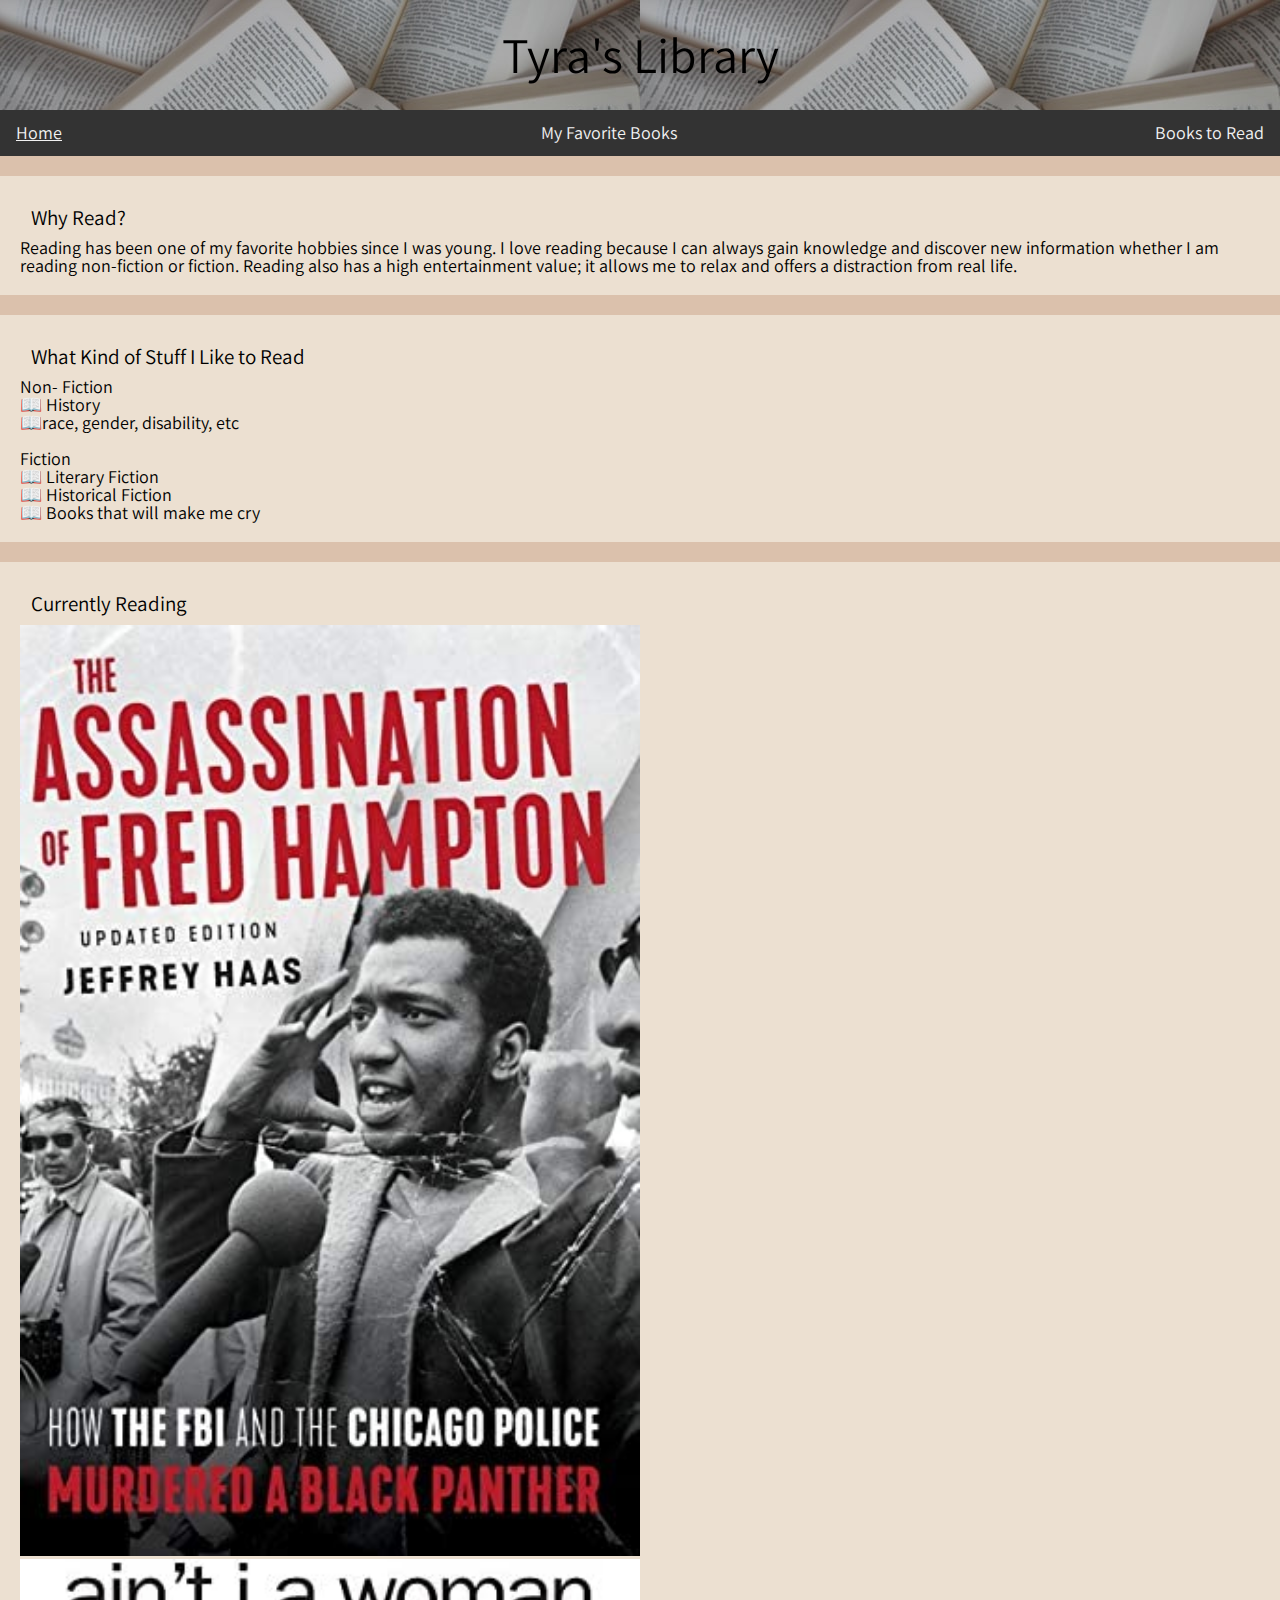
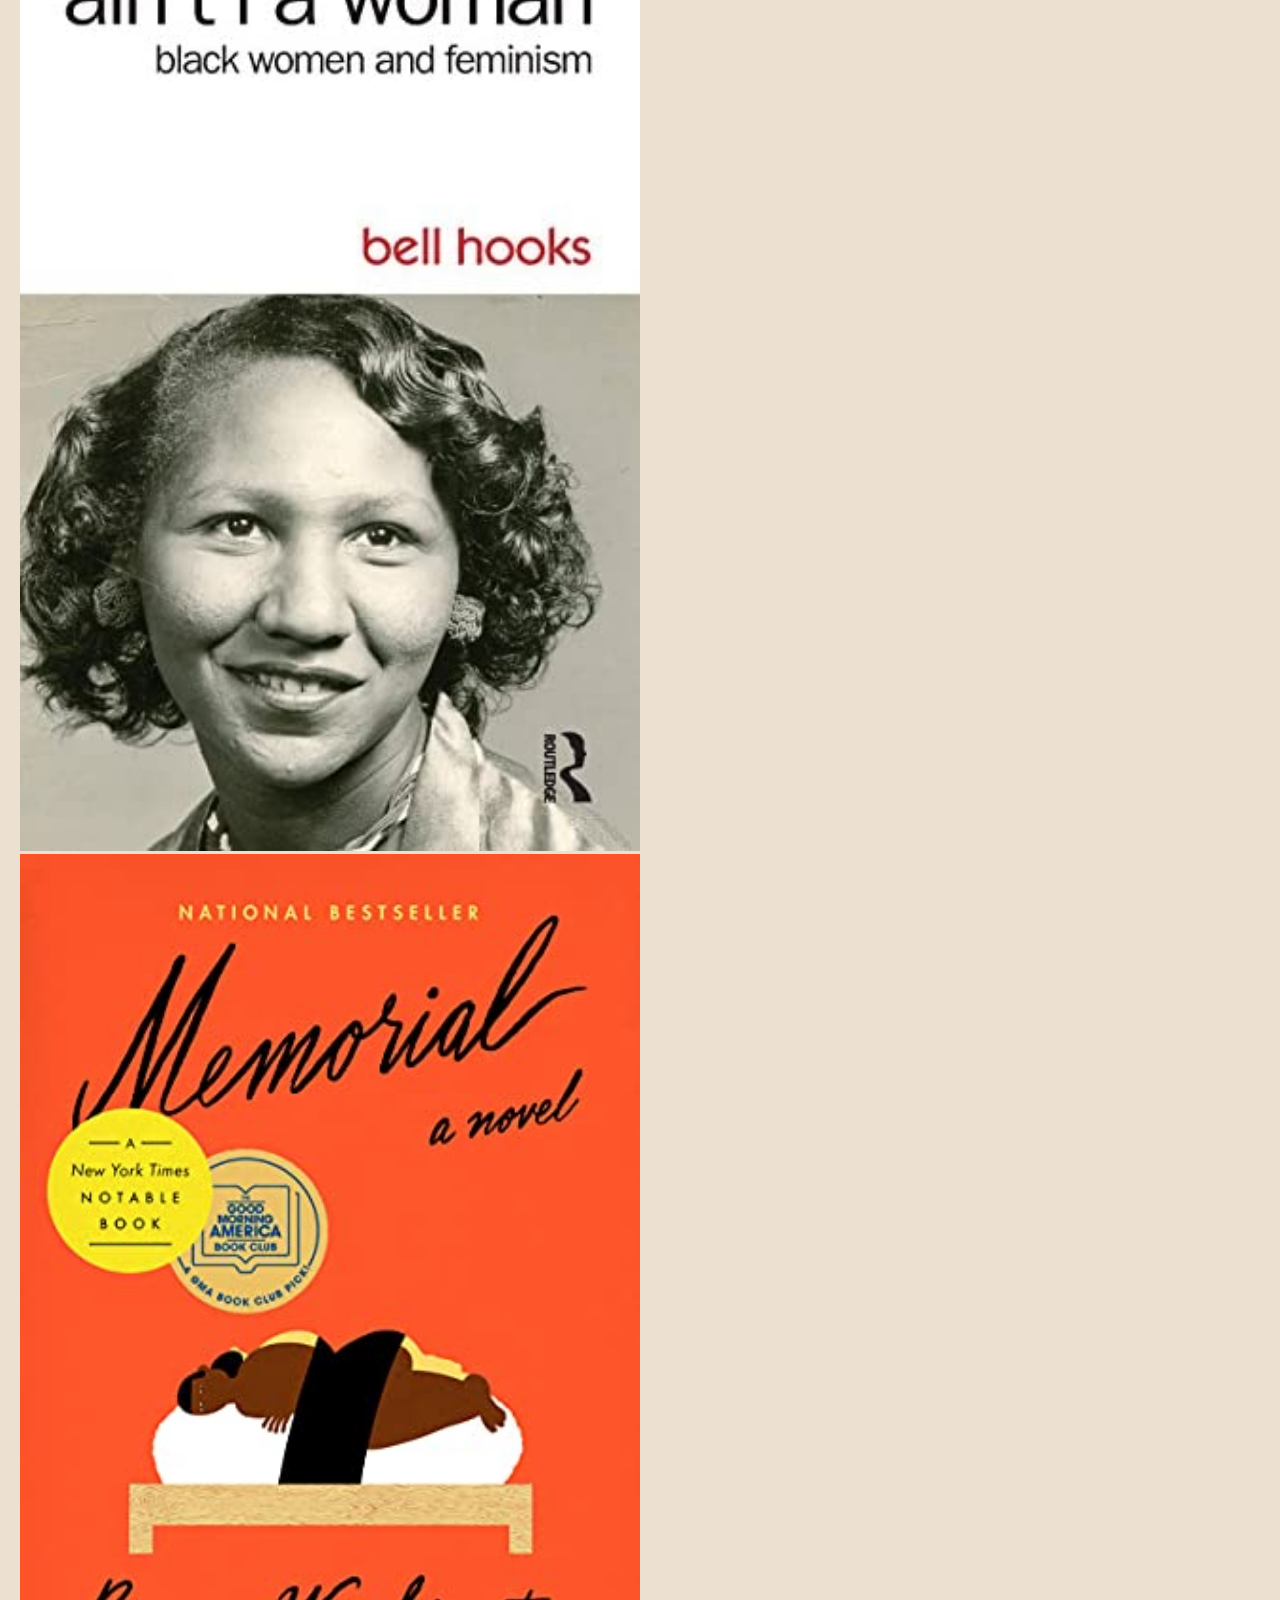
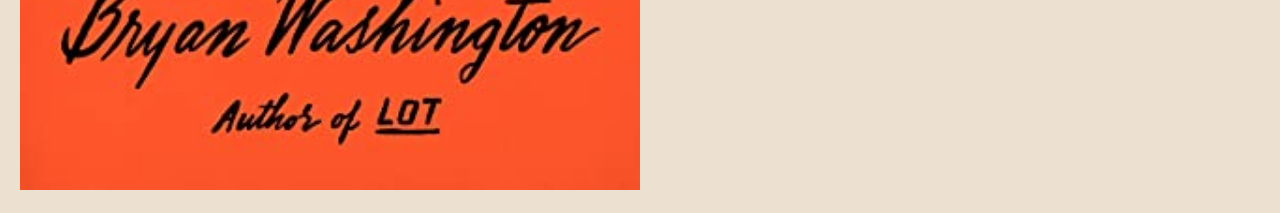
==== index.html @ 15cc537c "Add files via upload" ====
<!DOCTYPE html>
<html lang="en">
<head>
    <meta charset="UTF-8">
    <meta http-equiv="X-UA-Compatible" content="IE=edge">
    <meta name="viewport" content="width=device-width, initial-scale=1.0">
    <link rel="icon" type="image/png" href="images/book_icon.png"/>
    <link rel="stylesheet" href="css/html5reset.css">
    <link href='https://fonts.googleapis.com/css?family=Assistant' rel='stylesheet'>
    <link rel="stylesheet" href="css/style.css">

    <title>Tyra Briscoe Final Project</title>
</head>

<body>
    <a class = "skip" href="#skip">Skip to Main Content</a>
    <div class="header">
        <h1>Tyra's Library</h1>
    </div>
    
    <div class="topnav">
        <a href="index.html" class="active_page">Home </a>
        <a href = "fave_books.html"> My Favorite Books </a>
        <a href = "to_be_read.html"> Books to Read </a>
    </div>


    <main class="books" id = "skip">
    <div class = "home_container">

        <div class="card">
            <h2>Why Read?</h2>
            <p>Reading has been one of my favorite hobbies since I was young. I love reading because I can always gain knowledge and discover new information whether I am reading non-fiction or fiction. Reading also has a high entertainment value; it allows me to relax and offers a distraction from real life.</p>
        </div>

        <div class="card">
            <h2> What Kind of Stuff I Like to Read</h2>
            <div>
                <h3> Non- Fiction </h3>
                <ul>
                <li> History</li>
                <li>race, gender, disability, etc</li>
                </ul>
                <br>
                <h3> Fiction </h3>
                <ul>
                <li> Literary Fiction</li>
                <li> Historical Fiction</li>
                <li> Books that will make me cry</li>
                </ul>
            </div>
        </div>

        <div class="card">
            <h2> Currently Reading</h2>
            <div class="bookcontainer">
                <img src="images/assassination_fred_hampton_cover.jpg" alt="book1" class="current_reads_img"/>
                <div class="overlay">
                <div class="booktext">The Assassination of Fred Hampton by Jeffery Haas</div>
                </div>
            </div>

            <div class="bookcontainer">
                <img src="images/aint_i_a_woman_cover.jpg" alt="book1" class="current_reads_img"/>
                <div class="overlay">
                <div class="booktext">Ain't I a Woman by bell hooks</div>
                </div>
            </div>

            <div class="bookcontainer">
                <img src="images/memorial_cover.jpeg" alt="book1" class="current_reads_img"/>
                <div class="overlay">
                <div class="booktext">Memorial by Bryan Washington</div>
                </div>
            </div>
        </div>
    </div>
      </main>

      <!-- <div class="footer">
        <h2>Footer</h2>
      </div> -->
</body>
</html>
---- css/style.css ----
/* styling for all pages */
/* header */

header{
    display: flex;
    flex-direction: column;
    align-items: center;
}

.header {
    padding: 30px;
    text-align: center;
    background-image: url(../images/lightmodeheader.jpg);
  }

  .header h1 {
    font-size: 50px;
  }  
/* nav bar */
.topnav {
    display:flex;
    flex-direction: column;
    overflow: hidden;
    background-color: #333;
  }
.topnav a {
    display: block;
    color: #f2f2f2;
    text-align: center;
    padding: 14px 16px;
    text-decoration: none;
  }
  /* change nav bar color on hover */
.topnav a:hover {
    background-color: #ddd;
    color: black;
    text-decoration: underline;
  }

/* highlights current page -  i want to add a book emoji before the name of the page but idk how */
.topnav a.active_page:link, a.active_page:visited{
    /* content:'\1F4D6';  */
    text-decoration:underline;

}

body{
    background-color: #dbc1ac;
	font-family: 'Assistant';
    font-size: 18px;
}

body h2{
    font-size: 21px;
}
/* book bullet points */
ul{
    list-style: "\1F4D6";
    list-style-position: inside;
}


/* Footer */
/* .footer {
    padding: 20px;
    text-align: center;
    background-image: url(../images/lightmodeheader.jpg);
    margin-top: 20px;
  } */
  
/* skip to content */
a.skip{
background: white;
left: 0;
padding: 6px;
position: absolute;
top: -40px;
-webkit-transition: top 1s ease-out;
transition: top 1s ease-out;
z-index: 1;
}

a.skip:focus{
top:20px;
color: black;
text-decoration-style: solid;
}

*:focus{
border: 2px solid tan;
}


h2{
    width:100%;
    margin: auto;
    padding: 11px;
}


/* home page */

.home_container{
    display: flex;
    flex-flow: row wrap;
    justify-content: center; 
}
/* cards */
.card {
    background-color: #ece0d1;
    padding: 20px;
    margin-top: 20px;
    flex-basis: 100%;
  }

/* currently reading overlay */
.bookcontainer {
position: relative;
width: 50%;
}

.current_reads_img {
display: inline block;
width: 100%;
height: auto;
}

.overlay {
position: absolute;
top: 0;
bottom: 0;
left: 0;
right: 0;
height: 100%;
width: 100%;
opacity: 0;
transition: .5s ease;
background-color: #8d8079;
}

.bookcontainer:hover .overlay {
opacity: 1;
}

.booktext {
color: white;
font-size: 20px;
position: absolute;
top: 50%;
left: 50%;
transform: translate(-50%, -50%);
-ms-transform: translate(-50%, -50%);}

/* fave books - flex */
    
.flex_container{
    display: flex;
    flex-direction: row;
    flex-wrap:wrap;
    justify-items: center;
    align-content: center;
}

.flex_img img{
    margin: 10px;
    width: 218px;
    height: auto;
    flex-wrap: wrap;
    align-content: center;
}
     
/* grid- tbr page */
.gallery{ 
    display: grid;
    width: 90%;
    grid-template-columns: 90%;
    row-gap: 11px;
    padding-top: 11px;
    justify-content: space-evenly;
    align-items: center;
}

.gallery > div{
    /* width: 280px;
    height: 100px;
    background-color: #E5C19A; */
    border: 10px ridge #A15C3D;
}

.gallery > div > img{
    width: 85%;
    margin: auto;
    display: block;
}

.gallery > div > p{
    text-align: center;
}

/* media query tablet view */
@media screen and (min-width: 500px){
    .gallery {
        display: grid;
        grid-template-columns: 45% 45%;
    }

    nav{
        width: 100%;
    }
    .topnav{
        display: flex;
        flex-direction: row;
        justify-content: space-between;
    }

    .flex_image{
        flex-basis: 200px;
    }


    /* .flex_container img{
        display: flex;
        flex-wrap: wrap;
        flex-direction: row;
        justify-content: center; 
    } */
    /* .nonfiction {
        flex-basis: 200px;

    } */
}


/* media query larger screen view */

@media screen and (min-width: 750px){
    .gallery{
       grid-template-columns: 32% 32% 32%;
    }
    header {
        flex-flow: row;
        justify-content: space-between;
    }    

    .rightcolumn {   
        width: 100%;
        padding: 0;
      }
}
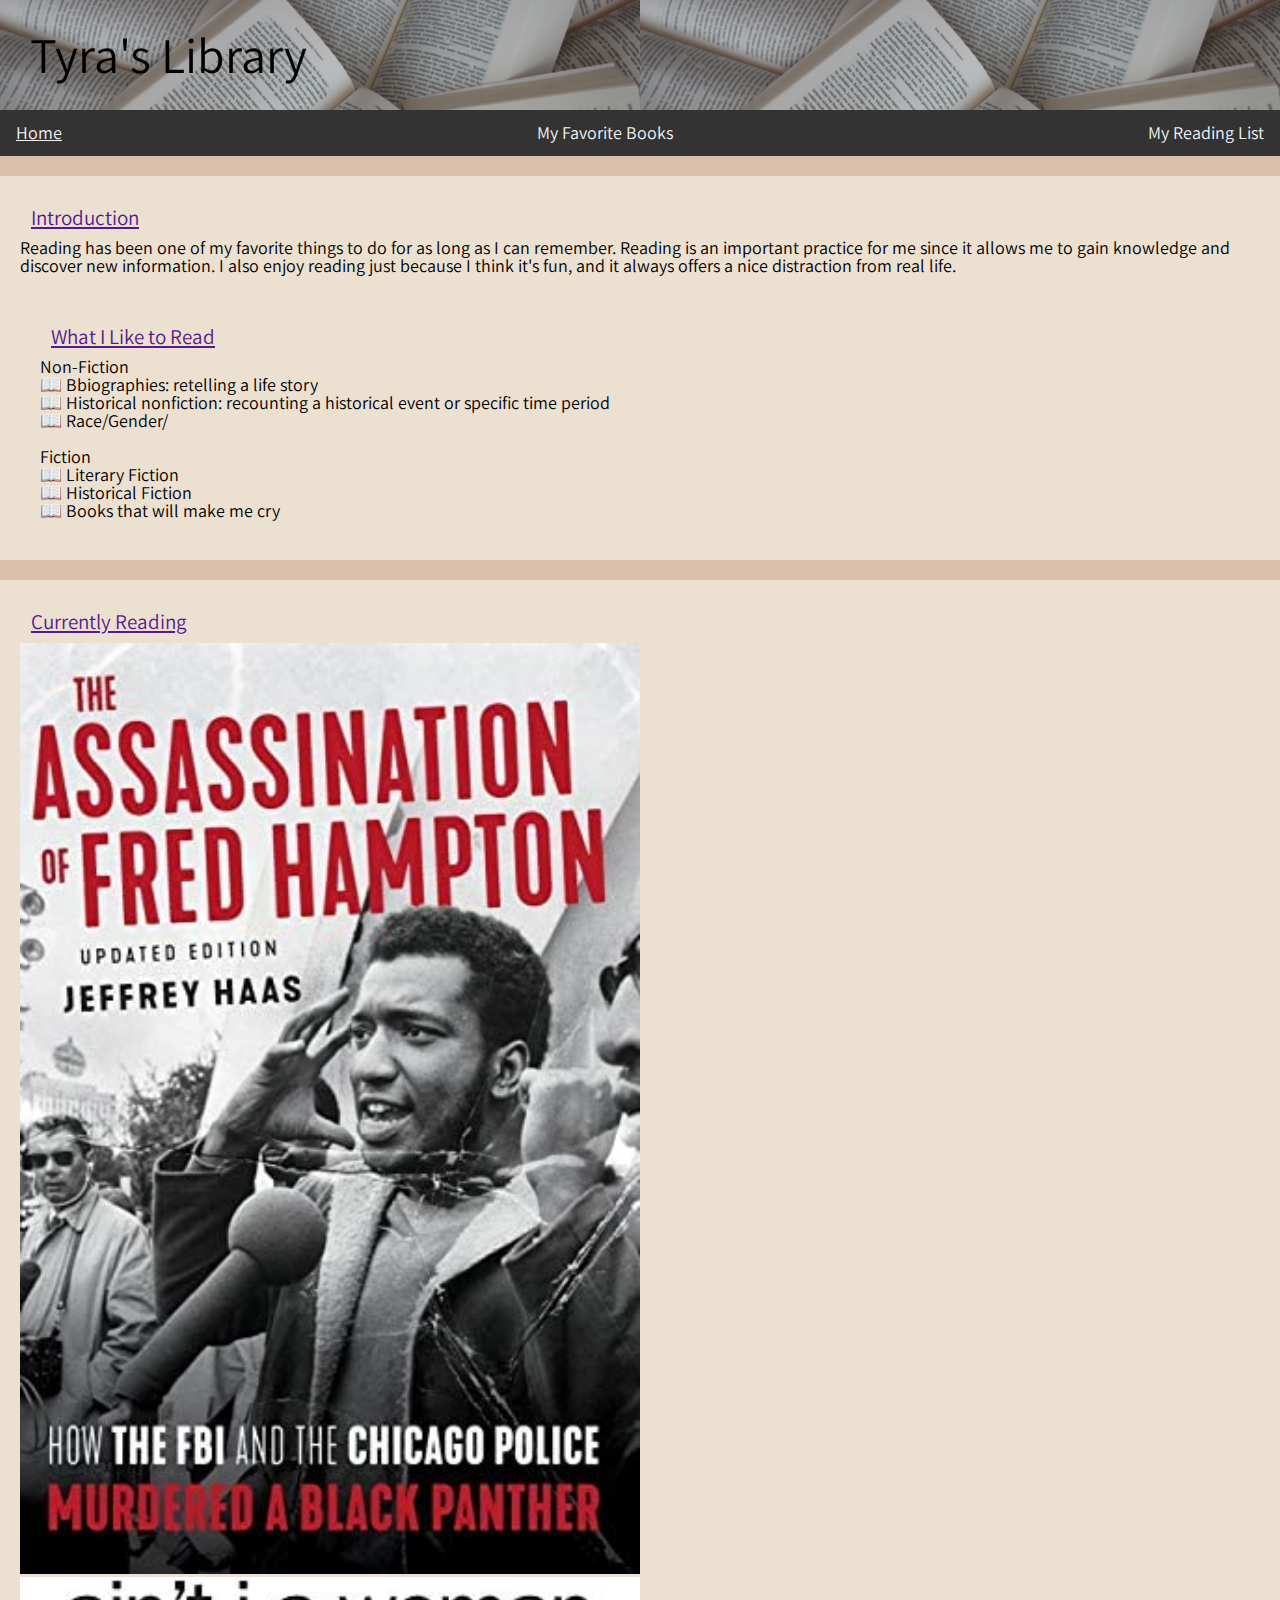
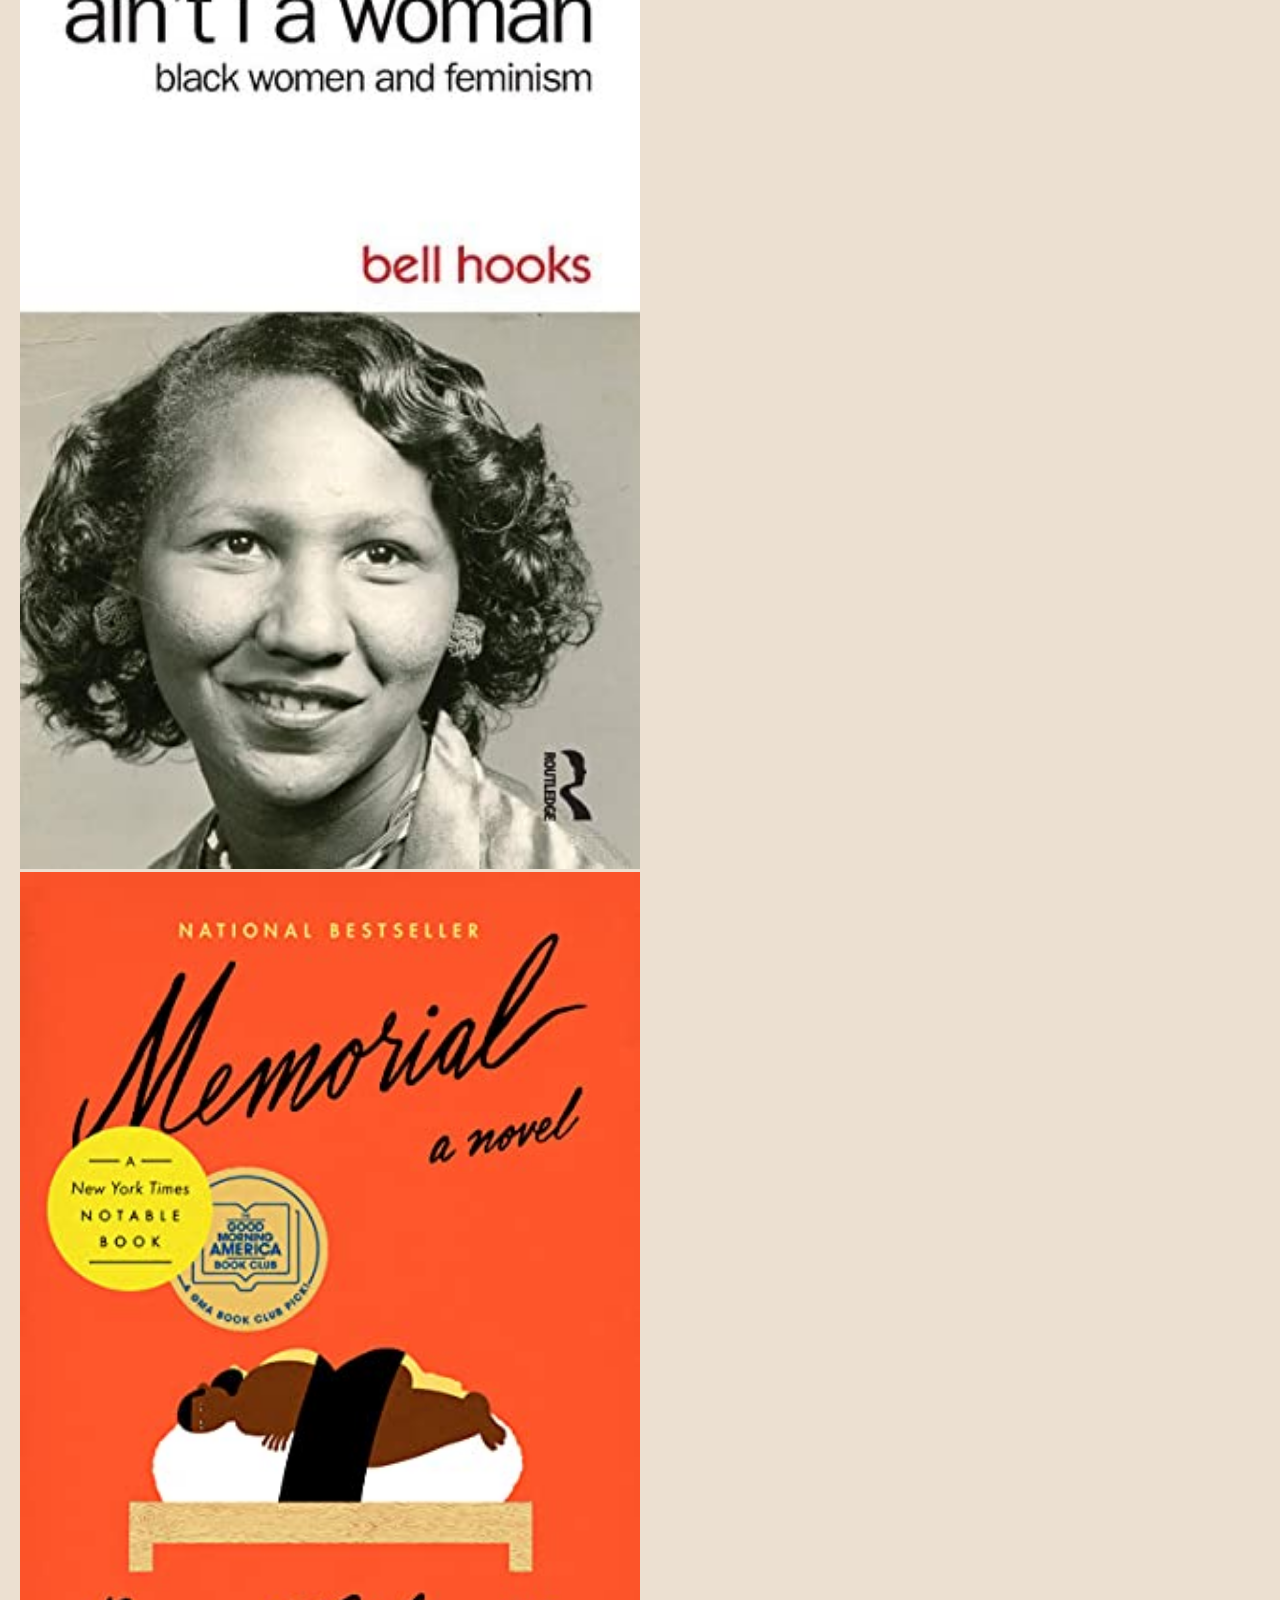
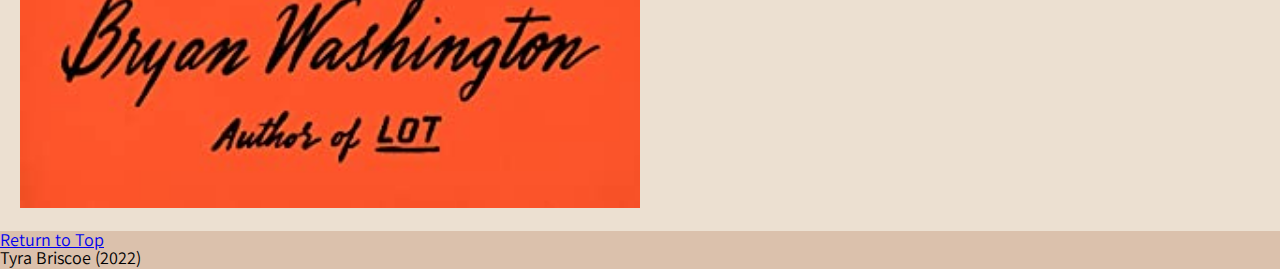
==== commit e0a84f2d: "Add files via upload" ====
--- a/index.html
+++ b/index.html
@@ -4,9 +4,10 @@
     <meta charset="UTF-8">
     <meta http-equiv="X-UA-Compatible" content="IE=edge">
     <meta name="viewport" content="width=device-width, initial-scale=1.0">
-    <link rel="icon" type="image/png" href="images/book_icon.png"/>
+    <link rel="icon" type="image/png" href="images/book_icon.png">
     <link rel="stylesheet" href="css/html5reset.css">
     <link href='https://fonts.googleapis.com/css?family=Assistant' rel='stylesheet'>
+    <link href='https://fonts.googleapis.com/css?family=Courier Prime' rel='stylesheet'>
     <link rel="stylesheet" href="css/style.css">
 
     <title>Tyra Briscoe Final Project</title>
@@ -14,61 +15,74 @@
 
 <body>
     <a class = "skip" href="#skip">Skip to Main Content</a>
-    <div class="header">
-        <h1>Tyra's Library</h1>
-    </div>
+    <header class="header">
+            <h1 id = "typewriter">Tyra's Library</h1>
+        </header>
+    <nav>
+        <div class="topnav">
+            <a href="index.html" class="active_page">Home </a>
+            <a href = "fave_books.html"> My Favorite Books </a>
+            <a href = "to_be_read.html"> My Reading List </a>
+        </div>
+    </nav>
+    <main class="books" id = "skip">
+
     
-    <div class="topnav">
-        <a href="index.html" class="active_page">Home </a>
-        <a href = "fave_books.html"> My Favorite Books </a>
-        <a href = "to_be_read.html"> Books to Read </a>
-    </div>
+    <div class = "home_container">
+
+        <div class="card whyread">
 
 
-    <main class="books" id = "skip">
-    <div class = "home_container">
+            <h2>
+                <a href="" tabindex = "0">Introduction</a>
+            </h2>
+            <p> Reading has been one of my favorite things to do for as long as I can remember. Reading is an important practice for me since it allows me to gain knowledge and discover new information. I also enjoy reading just because I think it's fun, and it always offers a nice distraction from real life.</p>
+        
 
-        <div class="card">
-            <h2>Why Read?</h2>
-            <p>Reading has been one of my favorite hobbies since I was young. I love reading because I can always gain knowledge and discover new information whether I am reading non-fiction or fiction. Reading also has a high entertainment value; it allows me to relax and offers a distraction from real life.</p>
-        </div>
-
-        <div class="card">
-            <h2> What Kind of Stuff I Like to Read</h2>
-            <div>
-                <h3> Non- Fiction </h3>
-                <ul>
-                <li> History</li>
-                <li>race, gender, disability, etc</li>
-                </ul>
-                <br>
-                <h3> Fiction </h3>
-                <ul>
-                <li> Literary Fiction</li>
-                <li> Historical Fiction</li>
-                <li> Books that will make me cry</li>
-                </ul>
+            <div class="card like_to_read">
+                <h2> 
+                    <a href="" tabindex = "0">What I Like to Read</a>
+                </h2>
+                <div>
+                    <h3> Non-Fiction </h3>
+                    <ul>
+                        <li> Bbiographies: retelling a life story </li>
+                        <li> Historical nonfiction: recounting a historical event or specific time period</li>
+                        <li> Race/Gender/ </li>
+                    </ul>
+                    <br>
+                    <h3> Fiction </h3>
+                    <ul>
+                    <li> Literary Fiction</li>
+                    <li> Historical Fiction</li>
+                    <li> Books that will make me cry</li>
+                    </ul>
+                </div>
             </div>
         </div>
 
-        <div class="card">
-            <h2> Currently Reading</h2>
+        
+
+        <div class="card current_read">
+            <h2>
+            <a href="" tabindex = "0">Currently Reading</a>
+            </h2>
             <div class="bookcontainer">
-                <img src="images/assassination_fred_hampton_cover.jpg" alt="book1" class="current_reads_img"/>
+                <img src="images/assassination_fred_hampton_cover.jpg" tabindex = "0" alt="The Assassination of Fred Hampton How the FBI and the Chicago Police Murdered a Black Panther by Jeffrey Haas" class="current_reads_img">
                 <div class="overlay">
-                <div class="booktext">The Assassination of Fred Hampton by Jeffery Haas</div>
+                <div class="booktext">The Assassination of Fred Hampton by Jeffrey Haas</div>
                 </div>
             </div>
 
             <div class="bookcontainer">
-                <img src="images/aint_i_a_woman_cover.jpg" alt="book1" class="current_reads_img"/>
+                <img src="images/aint_i_a_woman_cover.jpg" tabindex = "0" alt="Ain't I a Woman: black women and feminism by bell hooks " class="current_reads_img">
                 <div class="overlay">
                 <div class="booktext">Ain't I a Woman by bell hooks</div>
                 </div>
             </div>
 
             <div class="bookcontainer">
-                <img src="images/memorial_cover.jpeg" alt="book1" class="current_reads_img"/>
+                <img src="images/memorial_cover.jpeg" tabindex = "0" alt="Memorial: a novel by Bryan Washington" class="current_reads_img">
                 <div class="overlay">
                 <div class="booktext">Memorial by Bryan Washington</div>
                 </div>
@@ -77,8 +91,11 @@
     </div>
       </main>
 
-      <!-- <div class="footer">
-        <h2>Footer</h2>
-      </div> -->
+      <footer class="footer">
+        <p>
+        <a class="top" href="#skip">Return to Top</a>
+        <br>Tyra Briscoe (2022)
+        </p>
+      </footer>
 </body>
 </html>
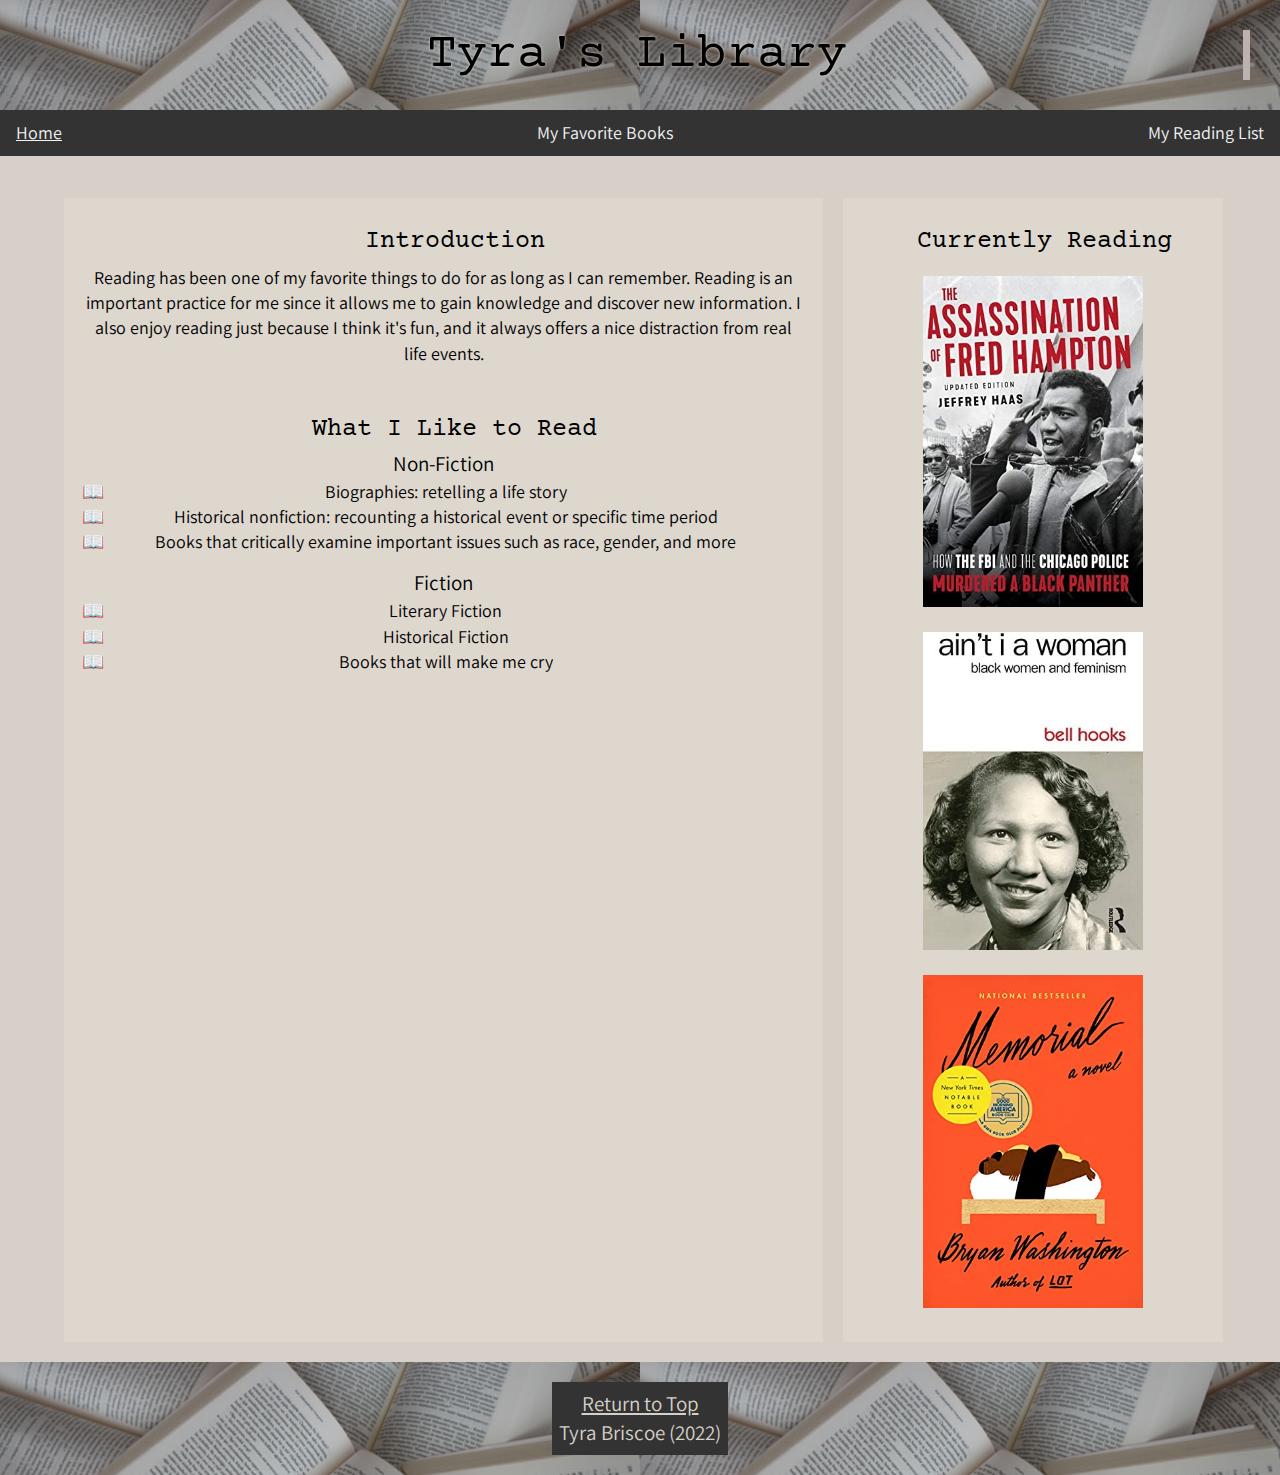
==== commit 9ebe199f: "Add files via upload" ====
--- a/index.html
+++ b/index.html
@@ -36,7 +36,7 @@
             <h2>
                 <a href="" tabindex = "0">Introduction</a>
             </h2>
-            <p> Reading has been one of my favorite things to do for as long as I can remember. Reading is an important practice for me since it allows me to gain knowledge and discover new information. I also enjoy reading just because I think it's fun, and it always offers a nice distraction from real life.</p>
+            <p> Reading has been one of my favorite things to do for as long as I can remember. Reading is an important practice for me since it allows me to gain knowledge and discover new information. I also enjoy reading just because I think it's fun, and it always offers a nice distraction from real life events.</p>
         
 
             <div class="card like_to_read">
@@ -46,9 +46,9 @@
                 <div>
                     <h3> Non-Fiction </h3>
                     <ul>
-                        <li> Bbiographies: retelling a life story </li>
+                        <li> Biographies: retelling a life story </li>
                         <li> Historical nonfiction: recounting a historical event or specific time period</li>
-                        <li> Race/Gender/ </li>
+                        <li> Books that critically examine important issues such as race, gender, and more </li>
                     </ul>
                     <br>
                     <h3> Fiction </h3>
--- a/css/style.css
+++ b/css/style.css
@@ -2,20 +2,46 @@
 /* header */
 
 header{
-    display: flex;
-    flex-direction: column;
-    align-items: center;
+    width: auto;
 }
 
 .header {
     padding: 30px;
     text-align: center;
     background-image: url(../images/lightmodeheader.jpg);
+    background-color: #cccccc;
+    background-repeat: repeat;
   }
 
   .header h1 {
+    font-family: 'Courier Prime', 'Courier New';
     font-size: 50px;
+    text-shadow: 0 0 3px #D6D0C8;
   }  
+
+#typewriter{
+    overflow: hidden;
+    border-right: .15em solid #BCB3AE; 
+    white-space: nowrap;
+    margin: 0 auto;
+    animation: 
+    typing 3.5s steps(40, end),
+    blink-caret .75s step-end 10s;
+}
+
+/* The typing effect */
+@keyframes typing {
+  from { width: 0 }
+  to { width: 100% }
+}
+
+/* The typewriter cursor effect */
+@keyframes blink-caret {
+  from, to { border-color: transparent }
+  50% { border-color: #D6D0C8; }
+}
+
+
 /* nav bar */
 .topnav {
     display:flex;
@@ -37,37 +63,73 @@
     text-decoration: underline;
   }
 
-/* highlights current page -  i want to add a book emoji before the name of the page but idk how */
+/* highlights current page */
 .topnav a.active_page:link, a.active_page:visited{
     /* content:'\1F4D6';  */
     text-decoration:underline;
-
 }
 
 body{
-    background-color: #dbc1ac;
-	font-family: 'Assistant';
+    width: 100%;
+    background-color: #D6D0C8;
+	font-family: 'Assistant', Verdana;
     font-size: 18px;
 }
 
 body h2{
+    font-size: 25px;
+    font-family: 'Courier Prime';
+    text-align: center;
+}
+
+h2 a{
+    text-decoration: none;
+    color: inherit;
+}
+body h3{
+    padding-bottom: 5px;
     font-size: 21px;
+}
+
+p, li{
+    line-height: 1.4;
 }
 /* book bullet points */
 ul{
     list-style: "\1F4D6";
-    list-style-position: inside;
-}
-
+    list-style-position: outside;
+}
+li{
+    padding-left: 4px;
+}
+
+figcaption, .booktitle{
+    font-size: 1.1em;
+}
 
 /* Footer */
-/* .footer {
+.footer {
     padding: 20px;
     text-align: center;
     background-image: url(../images/lightmodeheader.jpg);
     margin-top: 20px;
-  } */
+    font-size: 30px;
+    text-shadow: 0 0 3px #D6D0C8;
+  }
   
+  footer p{
+    display:inline-block;
+    padding: 5px;
+    font-size: 21px;
+    border: 2px solid #333;
+    background-color: #333;
+    color: #D6D0C8;
+    text-shadow: none;
+  }
+
+  footer p a{
+    color: #D6D0C8;
+  }
 /* skip to content */
 a.skip{
 background: white;
@@ -97,21 +159,33 @@
     padding: 11px;
 }
 
-
 /* home page */
 
 .home_container{
-    display: flex;
-    flex-flow: row wrap;
-    justify-content: center; 
-}
+    display: grid;
+    justify-content: center;
+    width: 90%;
+    margin: auto;
+    grid-template-columns: 1fr;
+    padding-top: 11px;
+    grid-column-gap: 20px;
+}
+
 /* cards */
 .card {
-    background-color: #ece0d1;
+    background-color: #ddd7ce;
     padding: 20px;
     margin-top: 20px;
     flex-basis: 100%;
   }
+  .home_container > .current_read > .bookcontainer{
+    padding: 11px;
+    width: 65%;
+    margin: auto;
+    display: block;
+    justify-content: space-around;
+}
+
 
 /* currently reading overlay */
 .bookcontainer {
@@ -144,19 +218,25 @@
 
 .booktext {
 color: white;
-font-size: 20px;
+font-family: 'Assistant';
+font-size: 2em;
 position: absolute;
-top: 50%;
+top: 45%;
 left: 50%;
 transform: translate(-50%, -50%);
 -ms-transform: translate(-50%, -50%);}
 
 /* fave books - flex */
+
+.books, .tbr p:first-child{
+    margin: 11px 4px 5px 11px;
+}
     
 .flex_container{
     display: flex;
     flex-direction: row;
     flex-wrap:wrap;
+    justify-content: center;
     justify-items: center;
     align-content: center;
 }
@@ -167,6 +247,20 @@
     height: auto;
     flex-wrap: wrap;
     align-content: center;
+}
+.flex_img> img:hover, .gallery > figure> img:hover{
+    border: solid 3px #8d8079;
+} 
+.booktitle > p{
+    text-align: center;
+}
+
+.booktitle::first-line{
+    font-weight: bolder;
+}
+
+.fave_intro > p::after{
+    content: "\1F642" ;
 }
      
 /* grid- tbr page */
@@ -180,23 +274,46 @@
     align-items: center;
 }
 
-.gallery > div{
-    /* width: 280px;
-    height: 100px;
-    background-color: #E5C19A; */
-    border: 10px ridge #A15C3D;
-}
-
-.gallery > div > img{
+
+.gallery > figure > img{
     width: 85%;
     margin: auto;
     display: block;
 }
 
-.gallery > div > p{
-    text-align: center;
-}
-
+.gallery > figure > figcaption{
+    text-align: center;
+}
+
+.controls{
+    display: flex;
+    flex-direction: row;
+    flex-wrap:wrap;
+    justify-content: center;
+}
+
+.controls > button {
+    -webkit-border-radius: 4;
+    -moz-border-radius: 4;
+    border-radius: 4px;
+    color: #3a2d28;
+    background: #BCB3AE;
+    padding: 5px 10px 5px 10px;
+    font-family: 'Assistant';
+    text-decoration: none;
+  }
+  
+  .controls > button:hover {
+    background: #d1c7bd;
+    text-decoration: none;
+  }
+
+@media (prefers-reduced-motion) {
+    #typewriter{
+        animation-name: dissolve;
+        border: none;
+    }
+}
 /* media query tablet view */
 @media screen and (min-width: 500px){
     .gallery {
@@ -217,17 +334,18 @@
         flex-basis: 200px;
     }
 
-
-    /* .flex_container img{
-        display: flex;
-        flex-wrap: wrap;
-        flex-direction: row;
-        justify-content: center; 
-    } */
-    /* .nonfiction {
-        flex-basis: 200px;
-
-    } */
+    .booktext {
+        font-family: 'Assistant';
+        color: white;
+        font-family: 'Assistant';
+        font-size: 2em;
+    }
+    
+    .home_container > .bookcontainer{
+        width: 85%;
+        margin: auto;
+        display: inline block;
+    }
 }
 
 
@@ -236,14 +354,31 @@
 @media screen and (min-width: 750px){
     .gallery{
        grid-template-columns: 32% 32% 32%;
+    }
+
+    .home_container{
+        width: 100%;
+        grid-template-columns: 60% 30%;
+        grid-column-gap: 20px;
+    }
+    .booktext {
+        font-size: 1.3em;
+    }
+
+    .card{
+        text-align: center;
+        padding: 20px;
+    }
+    .whyread{
+        grid-column: 1 / span 1;
+    }
+    .current_read{
+        grid-column: 2;
+        grid-row: 1;
     }
     header {
         flex-flow: row;
         justify-content: space-between;
     }    
-
-    .rightcolumn {   
-        width: 100%;
-        padding: 0;
-      }
-}
+    
+}